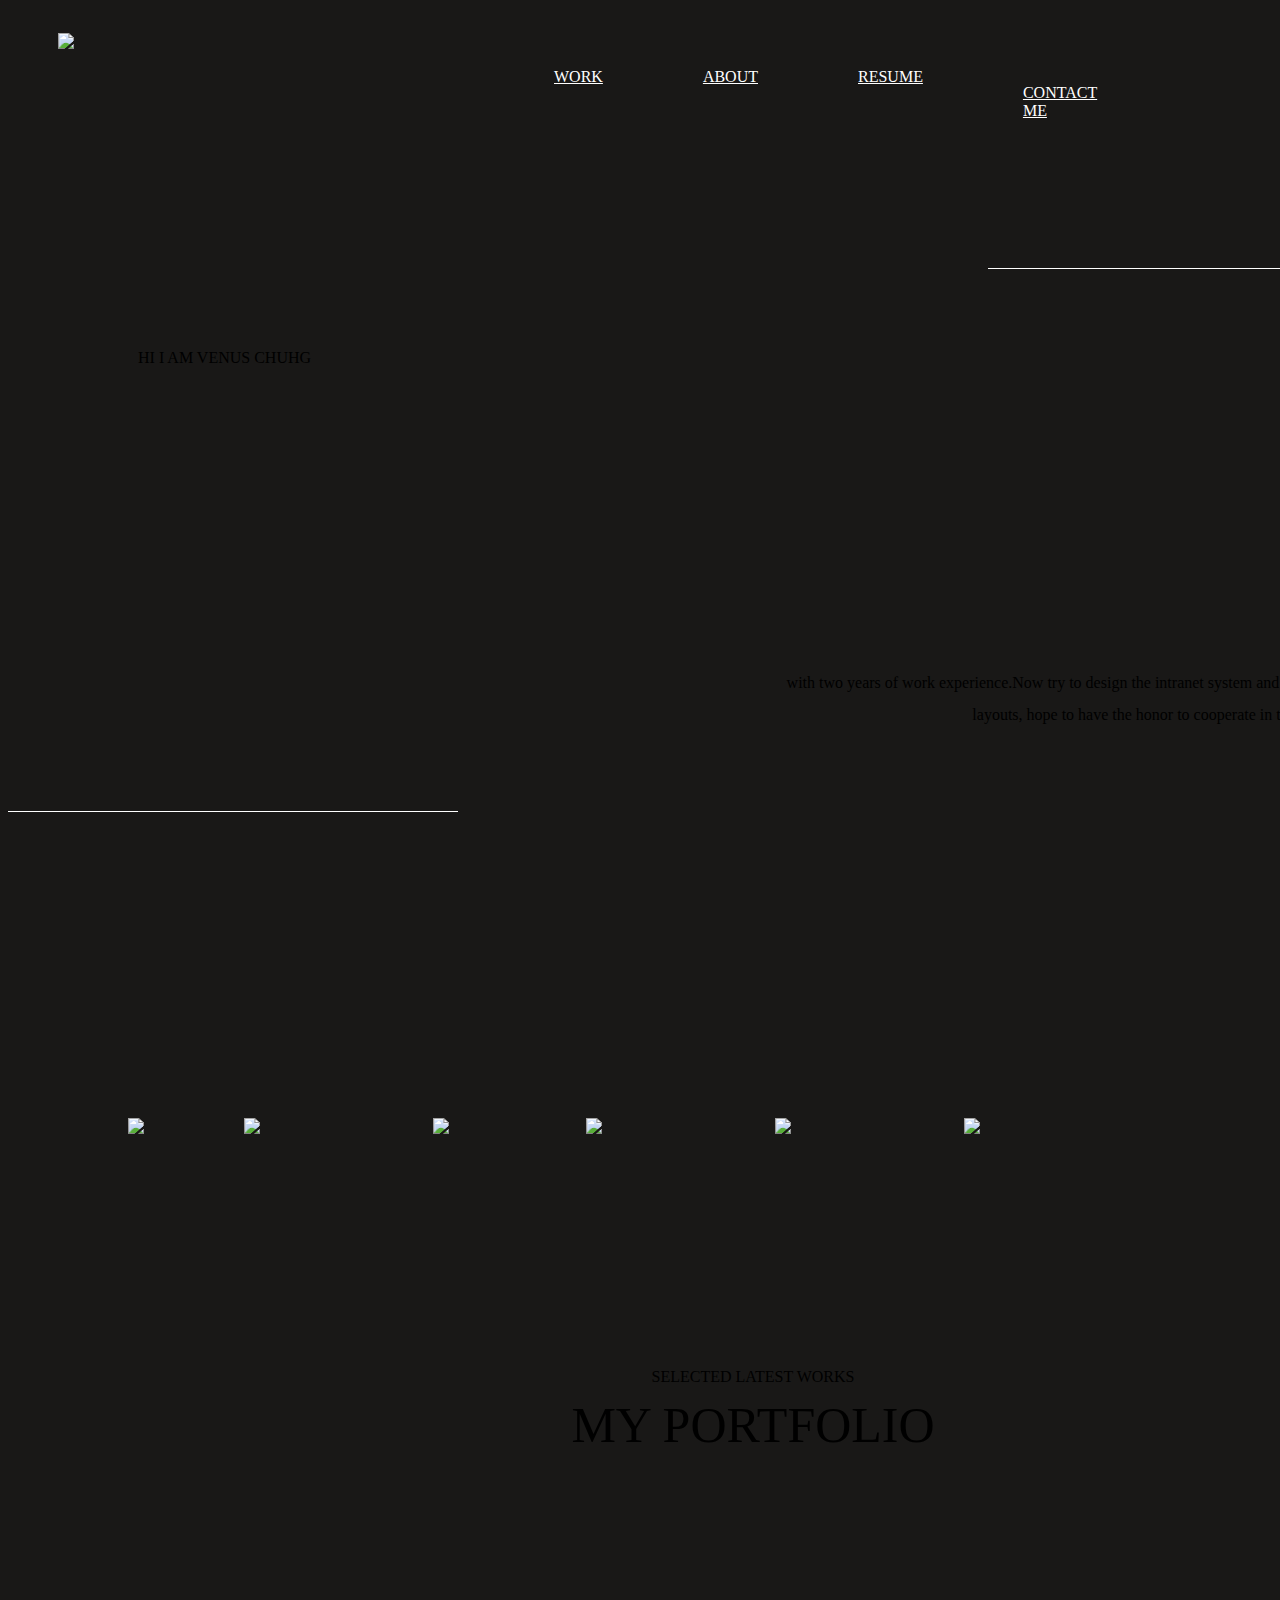
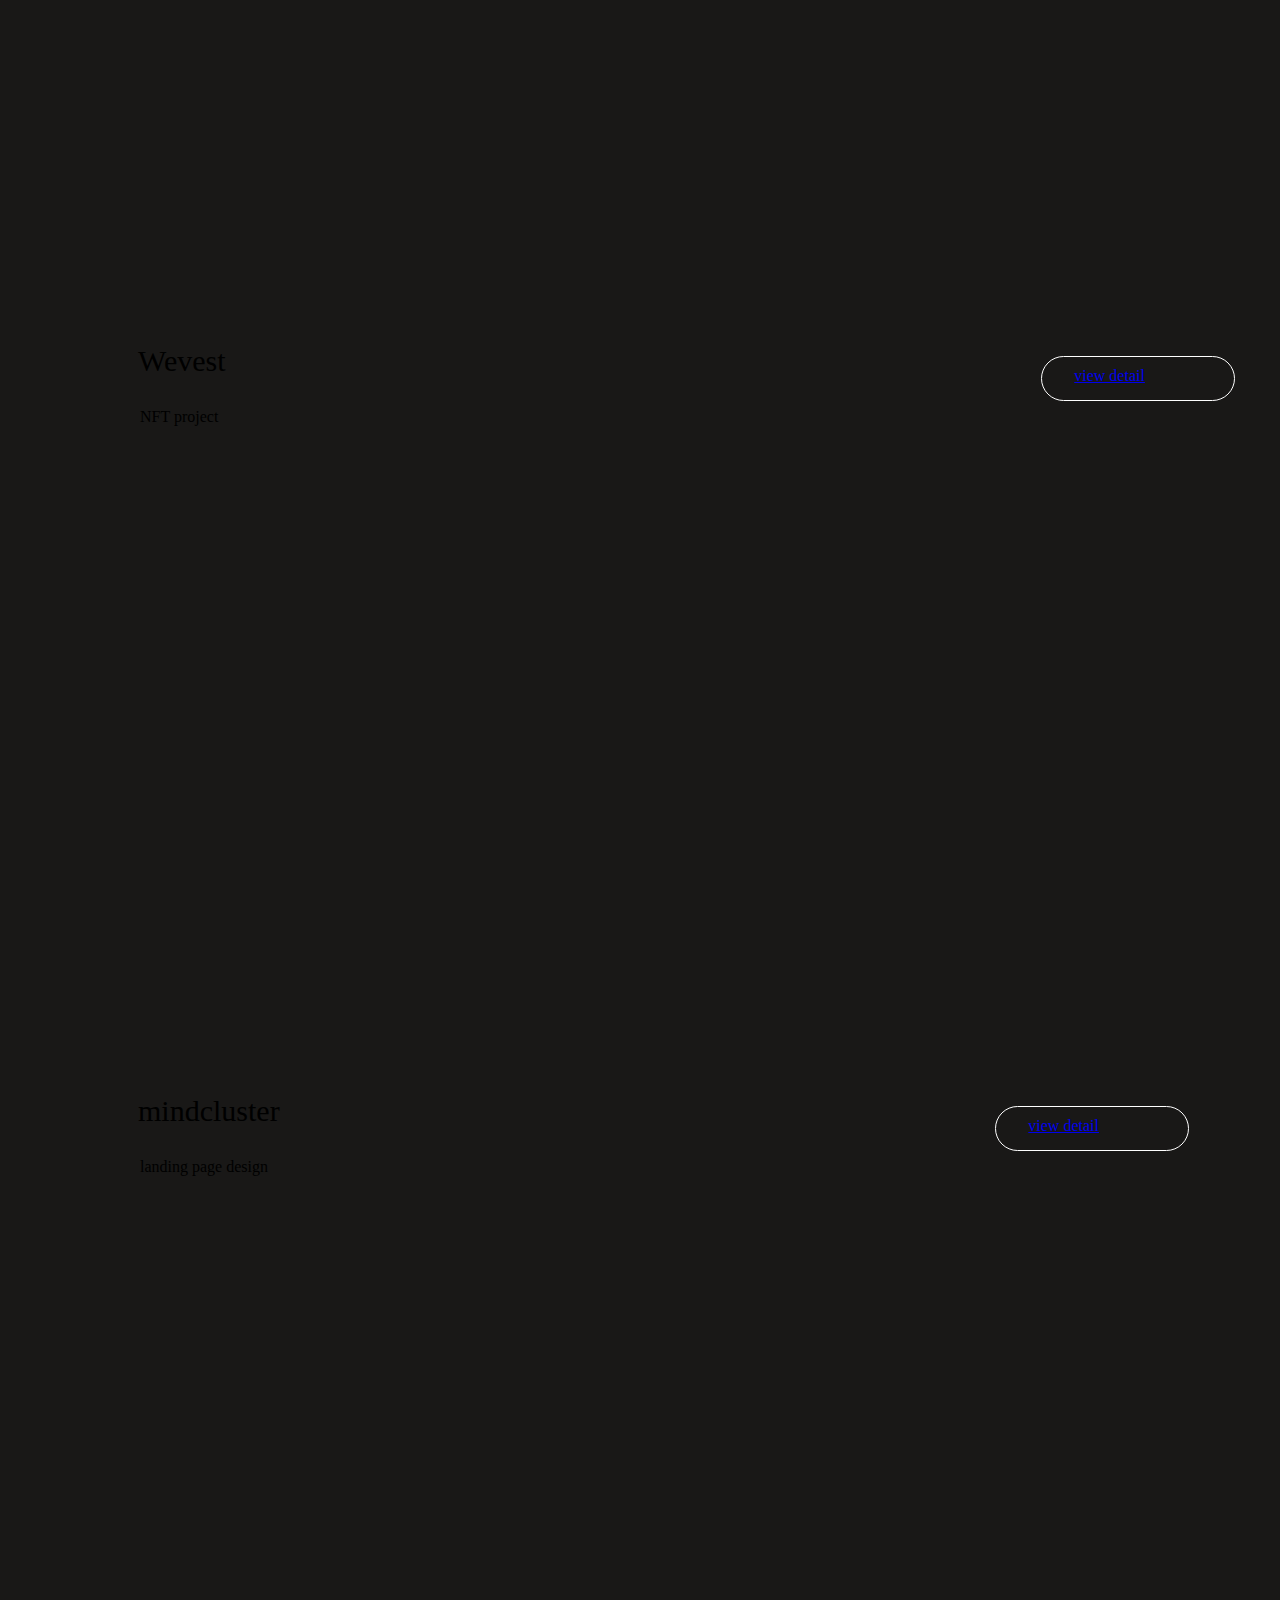
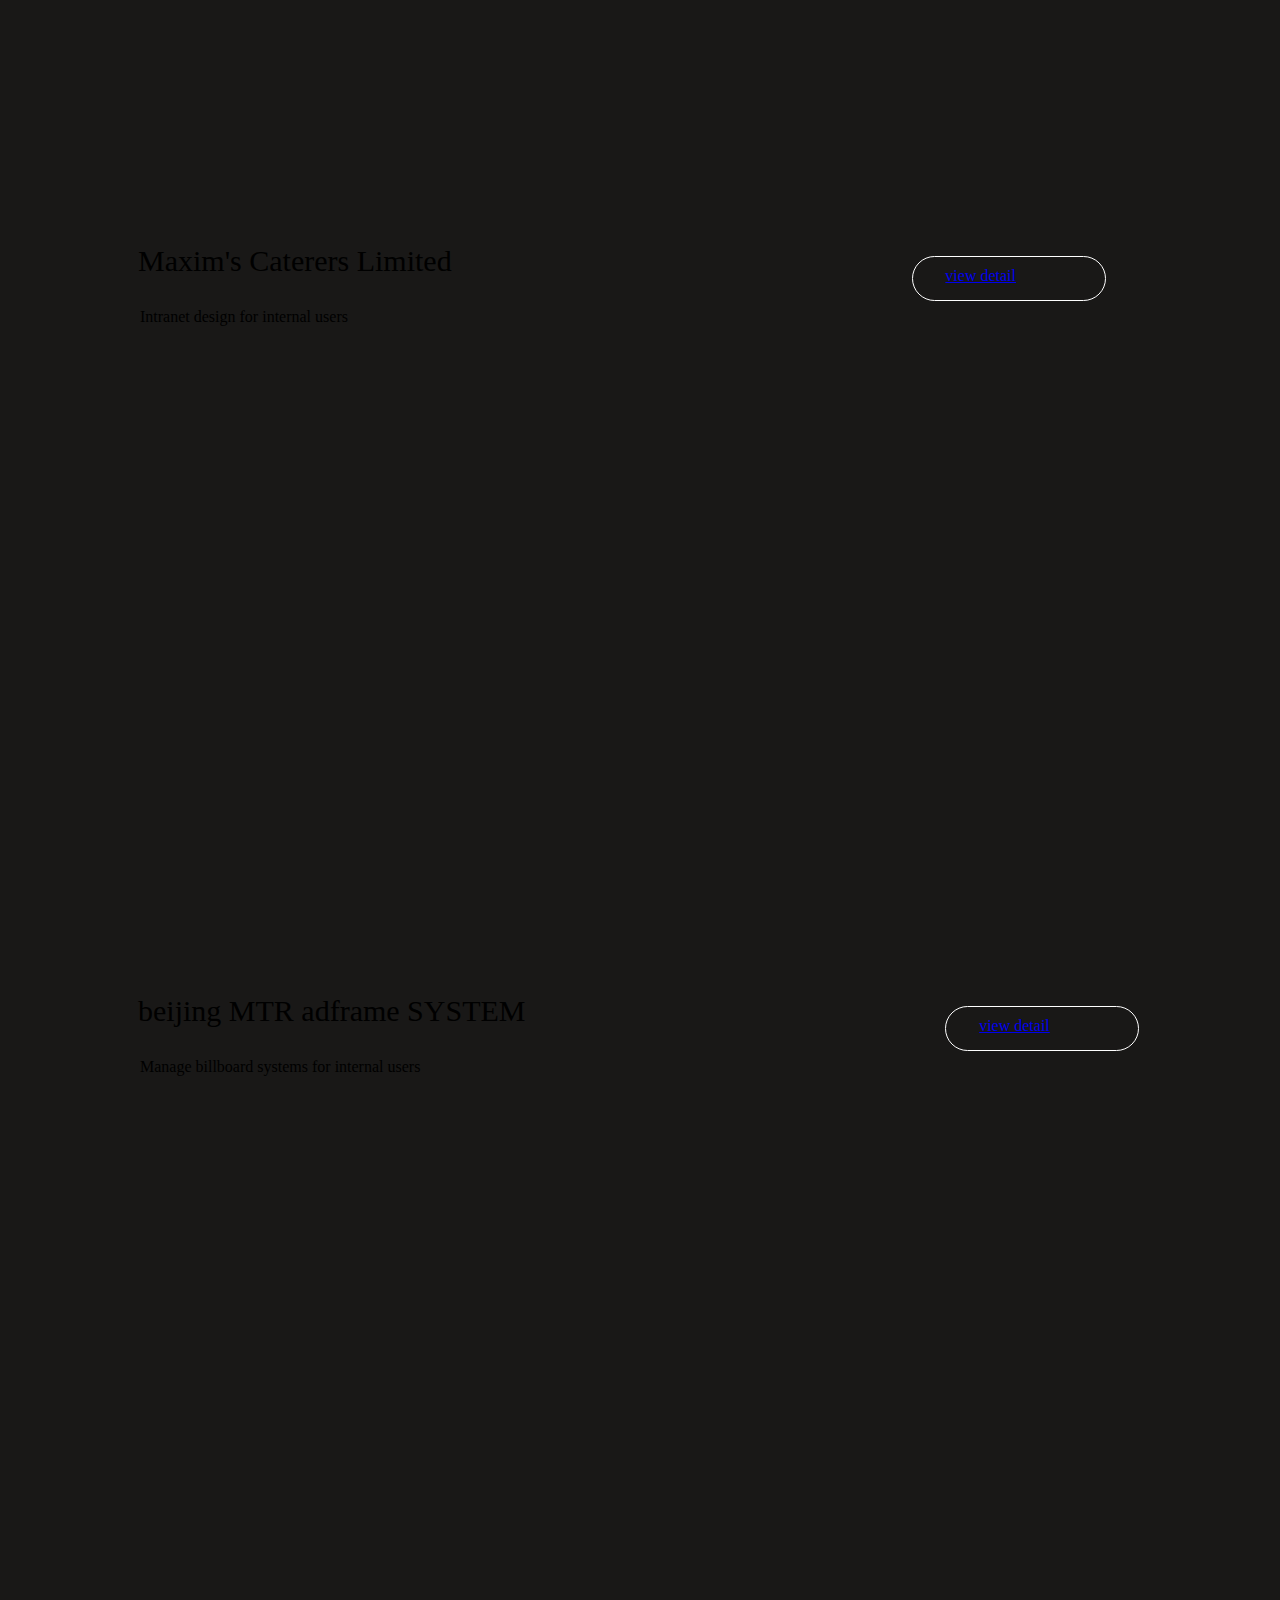
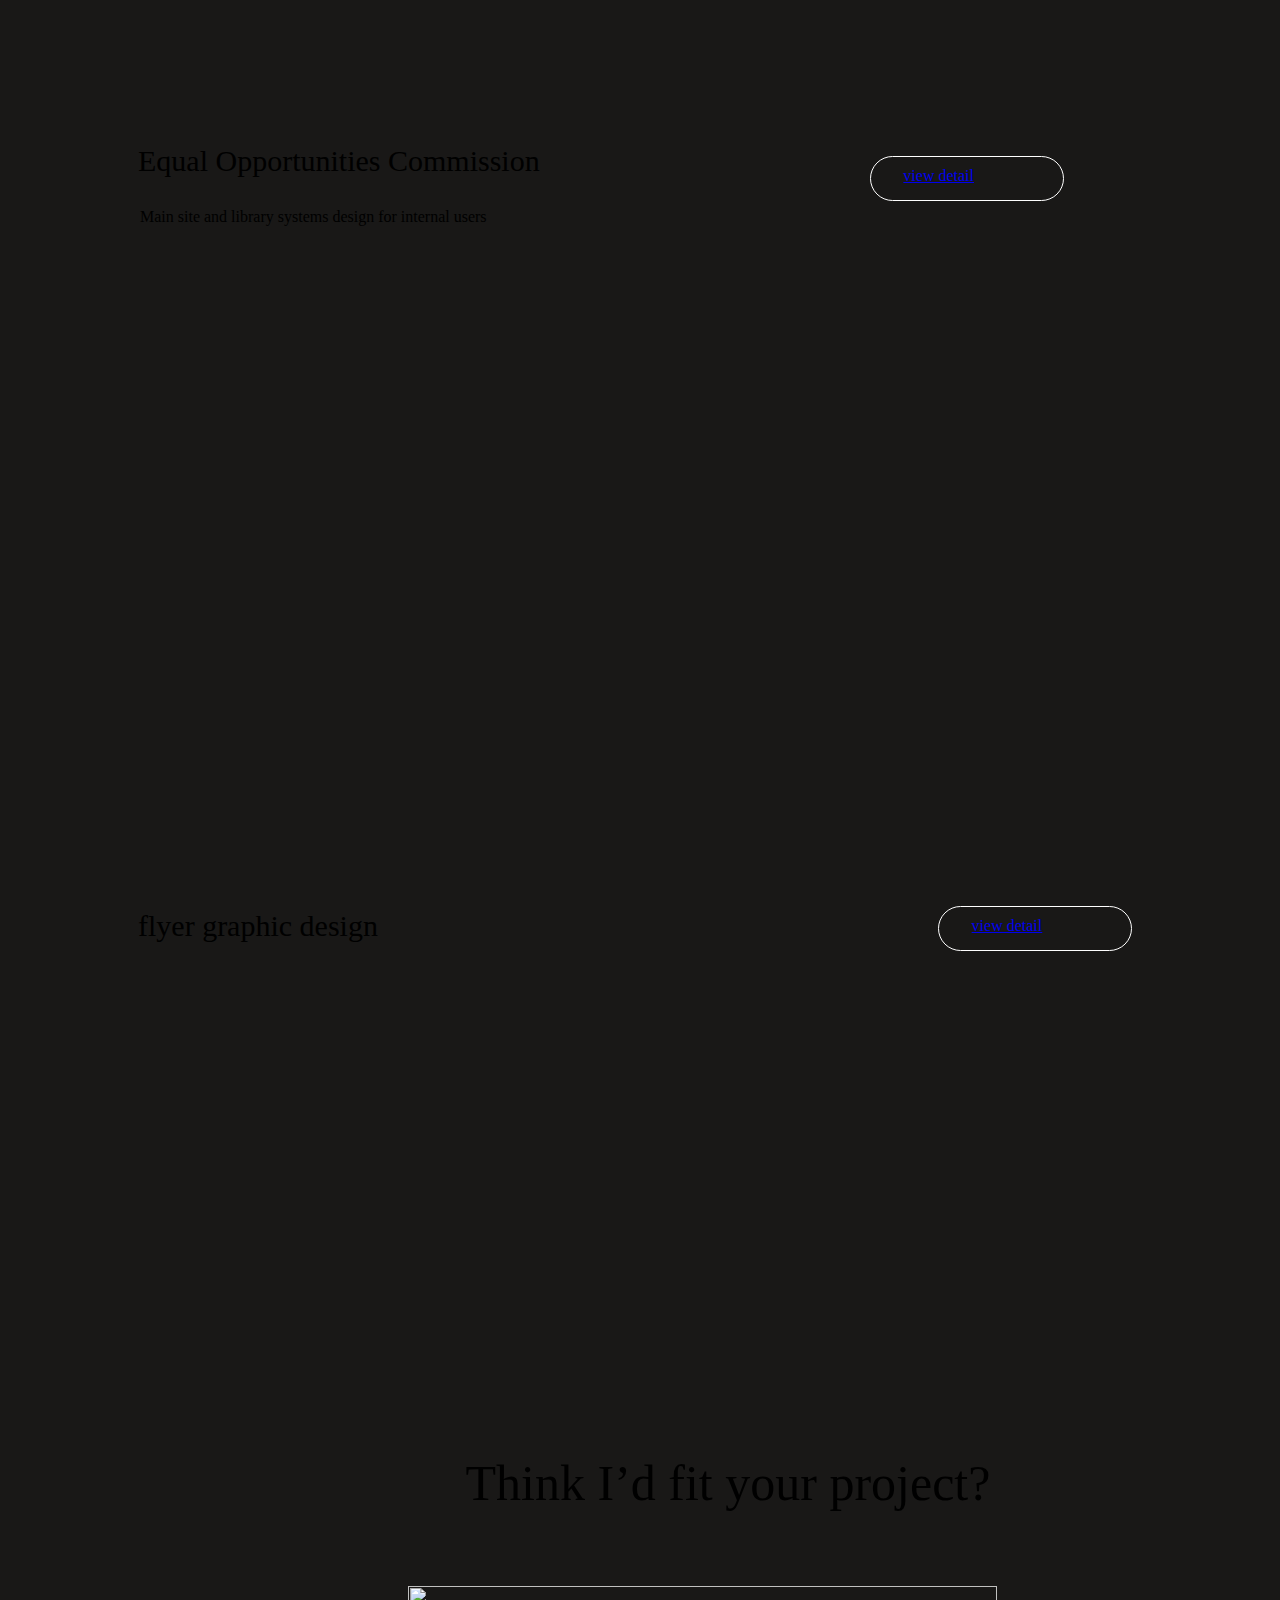
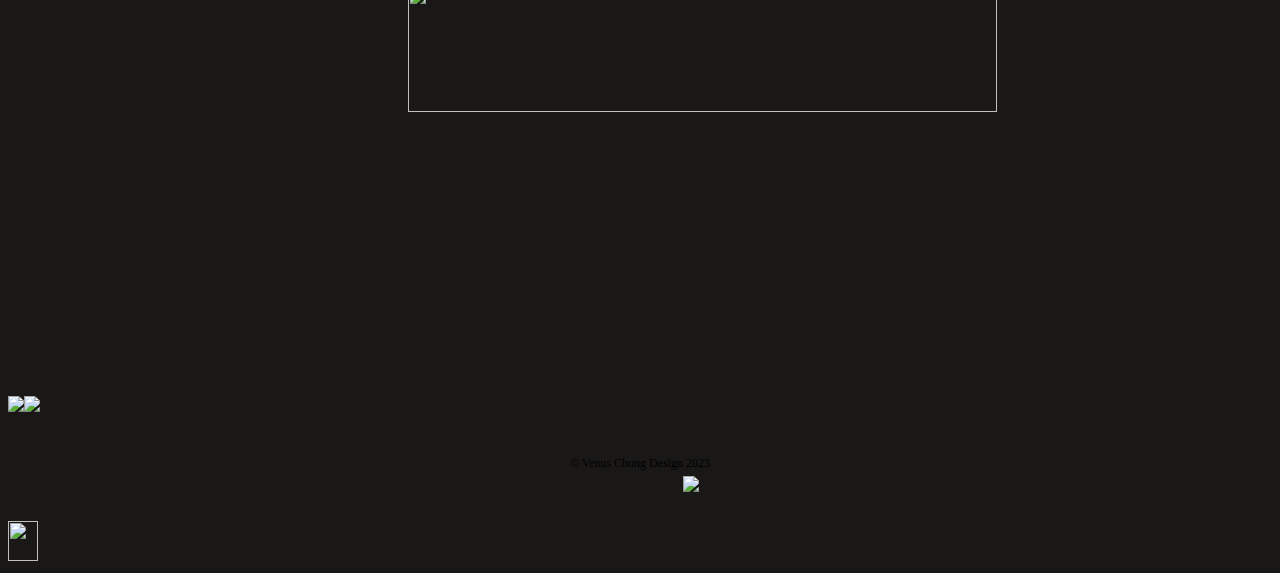
==== index.html @ c28fc397 "Add files via upload" ====
<!DOCTYPE html>
<html lang="en">
<head>
    <link rel="stylesheet" href="css.css">
    <meta charset="UTF-8">
    <meta http-equiv="X-UA-Compatible" content="IE=edge">
    <meta name="viewport" content="width=device-width, initial-scale=1.0">
    <title>Venus Chung | UI/UX Designer</title>

    <link rel="shortcut icon" type="png" href="logo.png">
    <meta charset="UTF-8">
    <meta http-equiv="X-UA-Compatible" content="IE=edge">
    <meta name="viewport" content="width=device-width, initial-scale=1.0">
    <title>Venus Chung | UI/UX Designer</title>

    <script defer src="app.js"></script>
</head>

<body class="hidden" style="background-color: #191817;">

    <diu class="hidden" >
        <!-- header -->
            <header style="width: 100%;height:160px; top:0;">
                    <div style="display:flex; padding:25px 50px 25px 50px">
                        <a href="file:///Users/wanching/Desktop/web%20profo/index.html"><img src="logo_n1.svg" style="height: 90px; width: auto;"></a>
                        <div class="font1" style="display:flex;padding: 35px 30px 30px 30px; margin-left:450px;">
                            <a href="file:///Users/wanching/Desktop/web%20profo/index.html" style="margin-right: 100px; color:white">WORK</a>
                            <a href="file:///Users/wanching/Desktop/web%20profo/about.html" style="margin-right: 100px; color:white">ABOUT</a>
                            <a href="VenusChung_CV_UIUX Designer.pdf" target="_blank" style="margin-right: 100px; color:white">RESUME</a>
                            <p style="margin-right: 100px;"><a href="mailto:wanching1999@yahoo.com" style="color:white">CONTACT ME</a></p>
                        </div>
                    </div>
            </header>
        
        <!-- intro -->
        <div class="hidden" >
            <div style="background-image:url(opening.png);width:1440px;height:750px;">
                <div style="position:absolute;width:1350px;height:800px;margin:100px 80px 50px 80px">
                    <div style="width:450px;height:1px;background-color:white;margin:0 0 80px 900px;"></div>
                    <div class="font2" style="margin:0 0 0 50px; font-size: 16px;">HI I AM VENUS CHUHG</div>
                    <div class="font2" style="line-height:32px; width:600px; text-align:right; margin:300px 0px 0px 650px; font-size: 16px; ">with two years of work experience.Now try to design the intranet system and some UI layouts, hope to have the honor to cooperate in the future</div>
                    <div style="width:450px;height:1px;background-color:white;margin:80px 0 0px -80px;"></div>
                </div>
            </div>
        </div>

        <div class="hidden"  style="display:flex;width:auto;height: 50px;margin:200px 170px 0 120px">
            <img src="logo_1.png" class="hidden" style="width: 50px;height: auto; margin-right:80px;" >
            <img src="logo_2.png" class="hidden" style="width: 150px;height: auto;margin-right:80px;" >
            <img src="logo_3.png" class="hidden" style="width: 100px;height: auto;margin-right:80px;" >
            <img src="logo_4.png" class="hidden" style="width: 150px;height: auto;margin-right:80px;" >
            <img src="logo_5.png" class="hidden" style="width: 150px;height: auto;margin-right:80px;" >
            <img src="logo_6.png" class="hidden" style="width: 190px;height: auto;">
        </div>

        <!-- project -->
        <div class="hidden"  style="margin:200px 0 0 0px; width:1440px; ">
            <div class="center" style="margin:0px 0 0 50px;">
                <div class="font2" style="width: 100%;text-align:center;">SELECTED LATEST WORKS</div>
                <div class="font1" style="width: 100%; text-align:center; font-size:50px;margin-top: 10px;">MY PORTFOLIO</div>
            </div>

            <div class="hidden" style="background-image:url(1_wevest.png); width:1320px; height:700px; border-radius:40px; margin:50px 50px 50px 50px;">
                    <div style="position:absolute;width:auto;align-items: center;">
                        <div class="background1" style="width:1220px; height:120px; margin:535px 20px 0px 50px; border-radius:20px;">
                            <div class="blur" style="border-radius: 20px;"></div>
                            <div style="display:flex;position:absolute;width:auto;">
                                <div style="align-items:start;margin:-120px 0 0 30px">
                                    <p class="font1" style="font-size:30px; margin-top:25px;">Wevest</p>
                                    <p class="font2" style="font-size:16px;margin:2px 0 0 2px">NFT project </p>
                                </div>
                                <a href="file:///Users/wanching/Desktop/web%20profo/wevest.html">
                                    <div style="display:flex; justify-content:center; align-item:center; border:1px solid white; border-radius: 50px; width:192px; height:43px; margin:-83px 0 0 815px">
                                        <div style="display:flex; position:relative; margin:5px 0 5px 0">
                                            <p class="font2" style="font-size:16px;margin:5px 30px 0 0">view detail</p>
                                            <img src="arrow.svg" style="color:white; width:26px; height:12px; margin:10px 0 10px 0;">
                                        </div>
                                    </div>  
                                </a>
                            </div>
                        </div>
                    </div>
            </div>

            <div class="hidden" style="background-image:url(2_mindcluster.png); width:1320px; height:700px; border-radius:40px; margin:50px 50px 50px 50px;">
                <div style="position:absolute;width:auto;align-items: center;">
                    <div class="background1" style="width:1220px; height:120px; margin:535px 20px 0px 50px; border-radius:20px;">
                        <div class="blur" style="border-radius: 20px;"></div>
                        <div style="display:flex;position:absolute;width:auto;">
                            <div style="align-items:start;margin:-120px 0 0 30px">
                                <p class="font1" style="font-size:30px; margin-top:25px;">mindcluster</p>
                                <p class="font2" style="font-size:16px;margin:2px 0 0 2px">landing page design </p>
                            </div>
                            <a href="file:///Users/wanching/Desktop/web%20profo/mindcluster.html">
                                <div style="display:flex; justify-content:center; align-item:center; border:1px solid white; border-radius: 50px; width:192px; height:43px; margin:-83px 0 0 715px">
                                    <div style="display:flex; position:relative; margin:5px 0 5px 0">
                                        <p class="font2" style="font-size:16px;margin:5px 30px 0 0">view detail</p>
                                        <img src="arrow.svg" style="color:white; width:26px; height:12px; margin:10px 0 10px 0;">
                                    </div>
                                </div>  
                            </a>
                        </div>
                    </div>
                </div>
            </div>
            <div class="hidden" style="background-image:url(3_maxims.png); width:1320px; height:700px; border-radius:40px; margin:50px 50px 50px 50px;">
                <div style="position:absolute;width:auto;align-items: center;">
                    <div class="background1" style="width:1220px; height:120px; margin:535px 20px 0px 50px; border-radius:20px;">
                        <div class="blur" style="border-radius: 20px;"></div>
                        <div style="display:flex;position:absolute;width:auto;">
                            <div style="align-items:start;margin:-120px 0 0 30px">
                                <p class="font1" style="font-size:30px; margin-top:25px;">Maxim's Caterers Limited</p>
                                <p class="font2" style="font-size:16px;margin:2px 0 0 2px">Intranet design for internal users</p>
                            </div>
                            <a href="file:///Users/wanching/Desktop/web%20profo/maxims.html">
                                <div style="display:flex; justify-content:center; align-item:center; border:1px solid white; border-radius: 50px; width:192px; height:43px; margin:-83px 0 0 460px">
                                    <div style="display:flex; position:relative; margin:5px 0 5px 0">
                                        <p class="font2" style="font-size:16px;margin:5px 30px 0 0">view detail</p>
                                        <img src="arrow.svg" style="color:white; width:26px; height:12px; margin:10px 0 10px 0;">
                                    </div>
                                </div>  
                            </a>
                        </div>
                    </div>
                </div>
            </div>
            <div class="hidden" style="background-image:url(4_mtr.png); width:1320px; height:700px; border-radius:40px; margin:50px 50px 50px 50px;">
                <div style="position:absolute;width:auto;align-items: center;">
                    <div class="background1" style="width:1220px; height:120px; margin:535px 20px 0px 50px; border-radius:20px;">
                        <div class="blur" style="border-radius: 20px;"></div>
                        <div style="display:flex;position:absolute;width:auto;">
                            <div style="align-items:start;margin:-120px 0 0 30px">
                                <p class="font1" style="font-size:30px; margin-top:25px;">beijing MTR adframe SYSTEM</p>
                                <p class="font2" style="font-size:16px;margin:2px 0 0 2px">Manage billboard systems for internal users</p>
                            </div>
                            <a href="file:///Users/wanching/Desktop/web%20profo/adflerm.html">
                                <div style="display:flex; justify-content:center; align-item:center; border:1px solid white; border-radius: 50px; width:192px; height:43px; margin:-83px 0 0 420px">
                                    <div style="display:flex; position:relative; margin:5px 0 5px 0">
                                        <p class="font2" style="font-size:16px;margin:5px 30px 0 0">view detail</p>
                                        <img src="arrow.svg" style="color:white; width:26px; height:12px; margin:10px 0 10px 0;">
                                    </div>
                                </div>
                            </a>  
                        </div>
                    </div>
                </div>
            </div>
            <div class="hidden" style="background-image:url(5_eoc.png); width:1320px; height:700px; border-radius:40px; margin:50px 50px 50px 50px;">
                <div style="position:absolute;width:auto;align-items: center;">
                    <div class="background1" style="width:1220px; height:120px; margin:535px 20px 0px 50px; border-radius:20px;">
                        <div class="blur" style="border-radius: 20px;"></div>
                        <div style="display:flex;position:absolute;width:auto;">
                            <div style="align-items:start;margin:-120px 0 0 30px">
                                <p class="font1" style="font-size:30px; margin-top:25px;">Equal Opportunities Commission</p>
                                <p class="font2" style="font-size:16px;margin:2px 0 0 2px">Main site and library systems design for internal users</p>
                            </div>
                            <a href="file:///Users/wanching/Desktop/web%20profo/eoc.html">
                                <div style="display:flex; justify-content:center; align-item:center; border:1px solid white; border-radius: 50px; width:192px; height:43px; margin:-83px 0 0 330px">
                                    <div style="display:flex; position:relative; margin:5px 0 5px 0">
                                        <p class="font2" style="font-size:16px;margin:5px 30px 0 0">view detail</p>
                                        <img src="arrow.svg" style="color:white; width:26px; height:12px; margin:10px 0 10px 0;">
                                    </div>
                                </div>  
                            </a>
                        </div>
                    </div>
                </div>
            </div>
            <div class="hidden" style="background-image:url(6_graphic.png); width:1320px; height:700px; border-radius:40px; margin:50px 50px 50px 50px;">
                <div style="position:absolute;width:auto;align-items: center;">
                    <div class="background1" style="width:1220px; height:120px; margin:535px 20px 0px 50px; border-radius:20px;">
                        <div class="blur" style="border-radius: 20px;"></div>
                        <div style="display:flex;position:absolute;width:auto;">
                            <div style="align-items:start;margin:-110px 0 0 30px">
                                <p class="font1" style="font-size:30px; margin-top:30px;">flyer graphic design</p>
                            </div>
                            <a href="file:///Users/wanching/Desktop/web%20profo/graphic.html">
                                <div style="display:flex; justify-content:center; align-item:center; border:1px solid white; border-radius: 50px; width:192px; height:43px; margin:-83px 0 0 560px">
                                    <div style="display:flex; position:relative; margin:5px 0 5px 0">
                                        <p class="font2" style="font-size:16px;margin:5px 30px 0 0">view detail</p>
                                        <img src="arrow.svg" style="color:white; width:26px; height:12px; margin:10px 0 10px 0;">
                                    </div>
                                </div> 
                            </a> 
                        </div>
                    </div>
                </div>
            </div>    
        </div>

        <!-- Think I’d fit your project -->
        <div class="center hidden" style="margin:300px 0 0 0; width:1440px ;">
            <p class="font1" style="font-size:50px;text-align:center;">Think I’d fit your project?</p>
            <a href="mailto:wanching1999@yahoo.com"><img src="get in touch button.svg" class="center" style="margin:24px 0 0 400px; width:589px; height:126px;"></a>
        </div>

        <!-- next -->
        <div class="hidden"  style="display:flex; margin:280px 0 0 0; width:1380px">
            <!-- <div>
                <div style="position:absolute; width:auto; display:flex; margin:95px 0 0 50px">
                    <img src="arrow_about_2.svg" style="width:80px; height:25px; margin:35px 0 0 0px">
                    <a href="file:///Users/wanching/Desktop/web%20profo/about.html" class="font1" style="color:white;font-size:70px; margin:0px 0 0 16px">about</a></p>
                </div>
                <img src="next_about.svg">
            </div>
            <div style="position:absolute; width:auto;">
                <div style="position:absolute; width:auto; display:flex; margin:95px 0 0 950px">
                    <p class="font1" style="font-size:70px; margin:0px 0 0 0px">resume</p>
                    <img src="arrow_resume_2.svg" style="width:85px; height:30px; margin:32px 0 0 30px">
                </div>
                <img src="logo_n1.svg" style="width:100px; height:auto; margin:80px 0 130px 670px;">
            </div>
            <div>
                <img src="next_resume.svg">
            </div> -->

            <a href="file:///Users/wanching/Desktop/web%20profo/about.html"><img src="next_about_2.svg"></a>
            <a href="VenusChung_CV_UIUX Designer.pdf" target="_blank"><img src="next_resume_2.svg"></a>

            <img src="logo_n1.svg" style="position:absolute; width:85px; height:auto; margin:80px 0 130px 675px;">
        </div>
        
        <!-- footer -->
        <div style="margin:40px 0 40px 0;">
            <p class="font2 hidden" style="font-size:12px; text-align:center;">© Venus Chung Design 2023</p> 
         </div>

    </diu>

    <!-- home button -->
    <a href="file:///Users/wanching/Desktop/web%20profo/index.html" class="scroll-container">
        <div class="fixed-btn">
            <img src="logo_n1.svg" style="width: 30px; height: 40px; margin:10px 0 0 0 ">
        </div>
    </a>

</body>
</html>
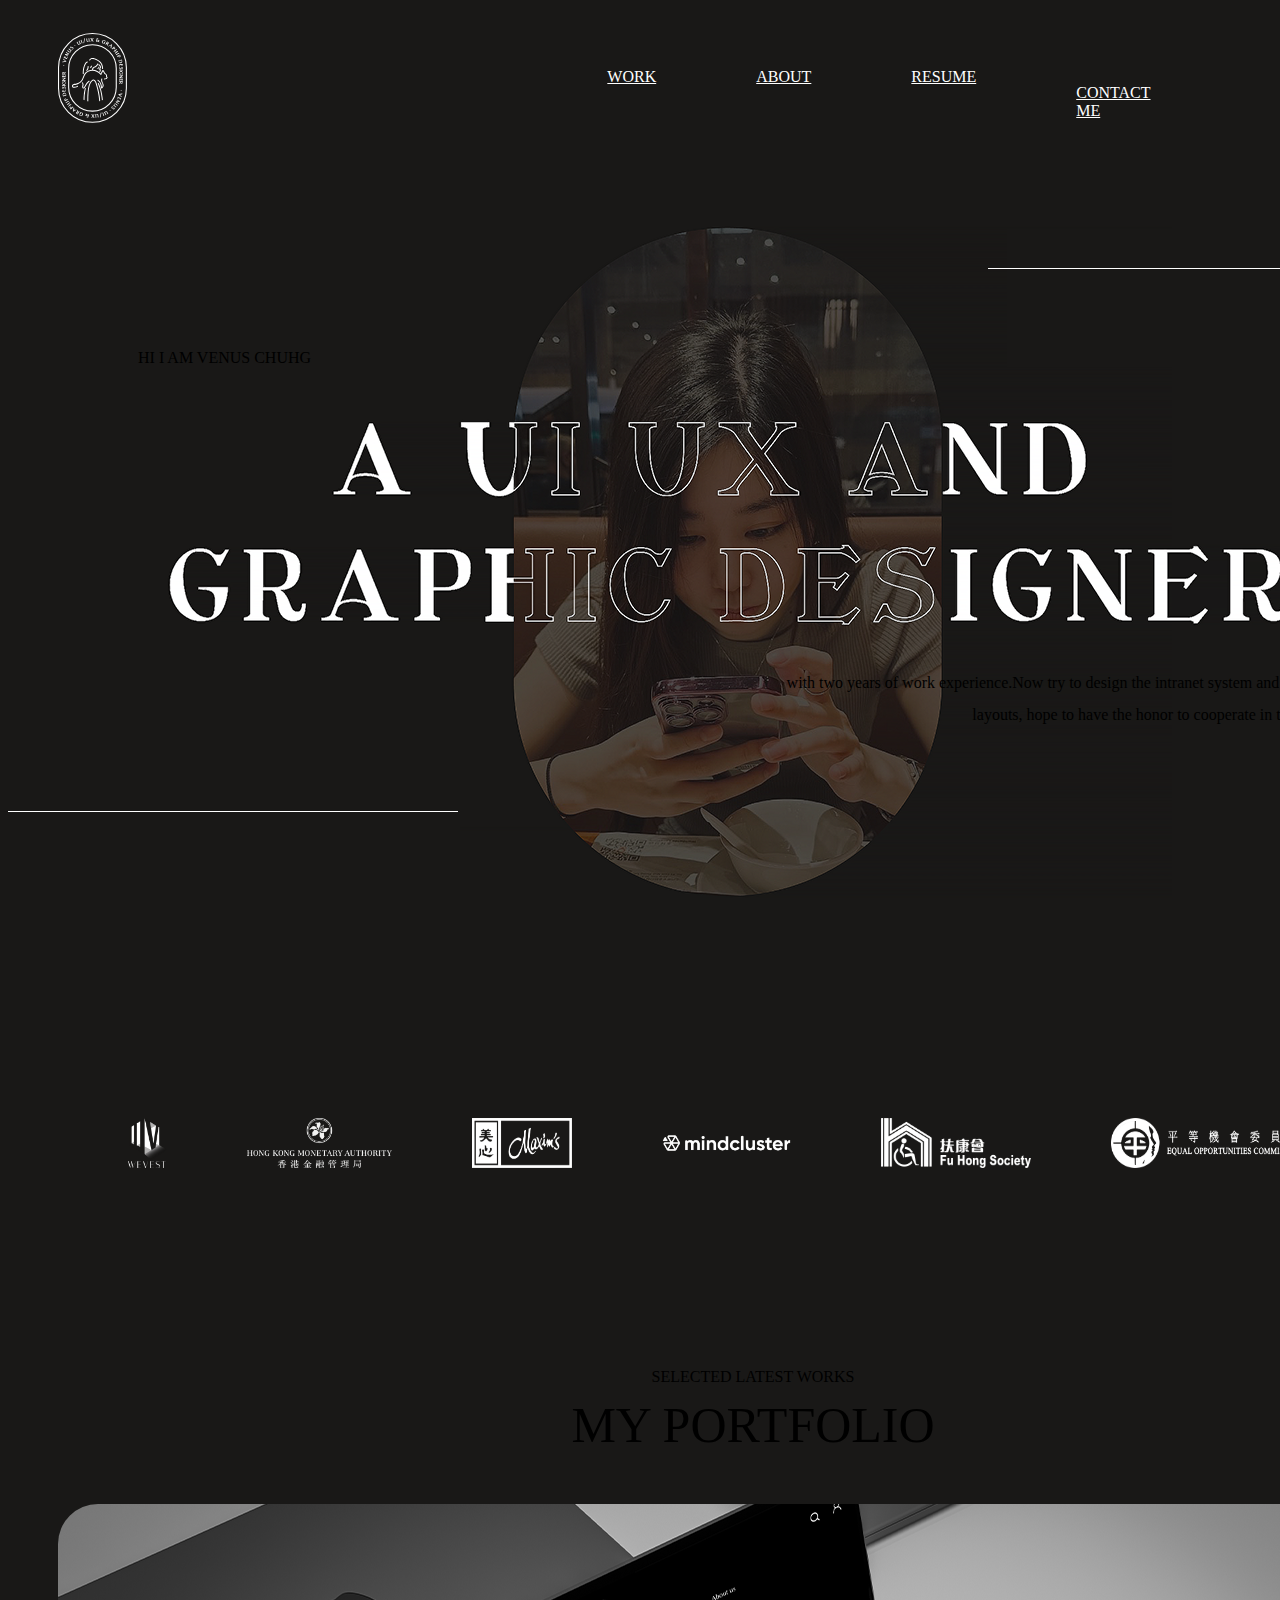
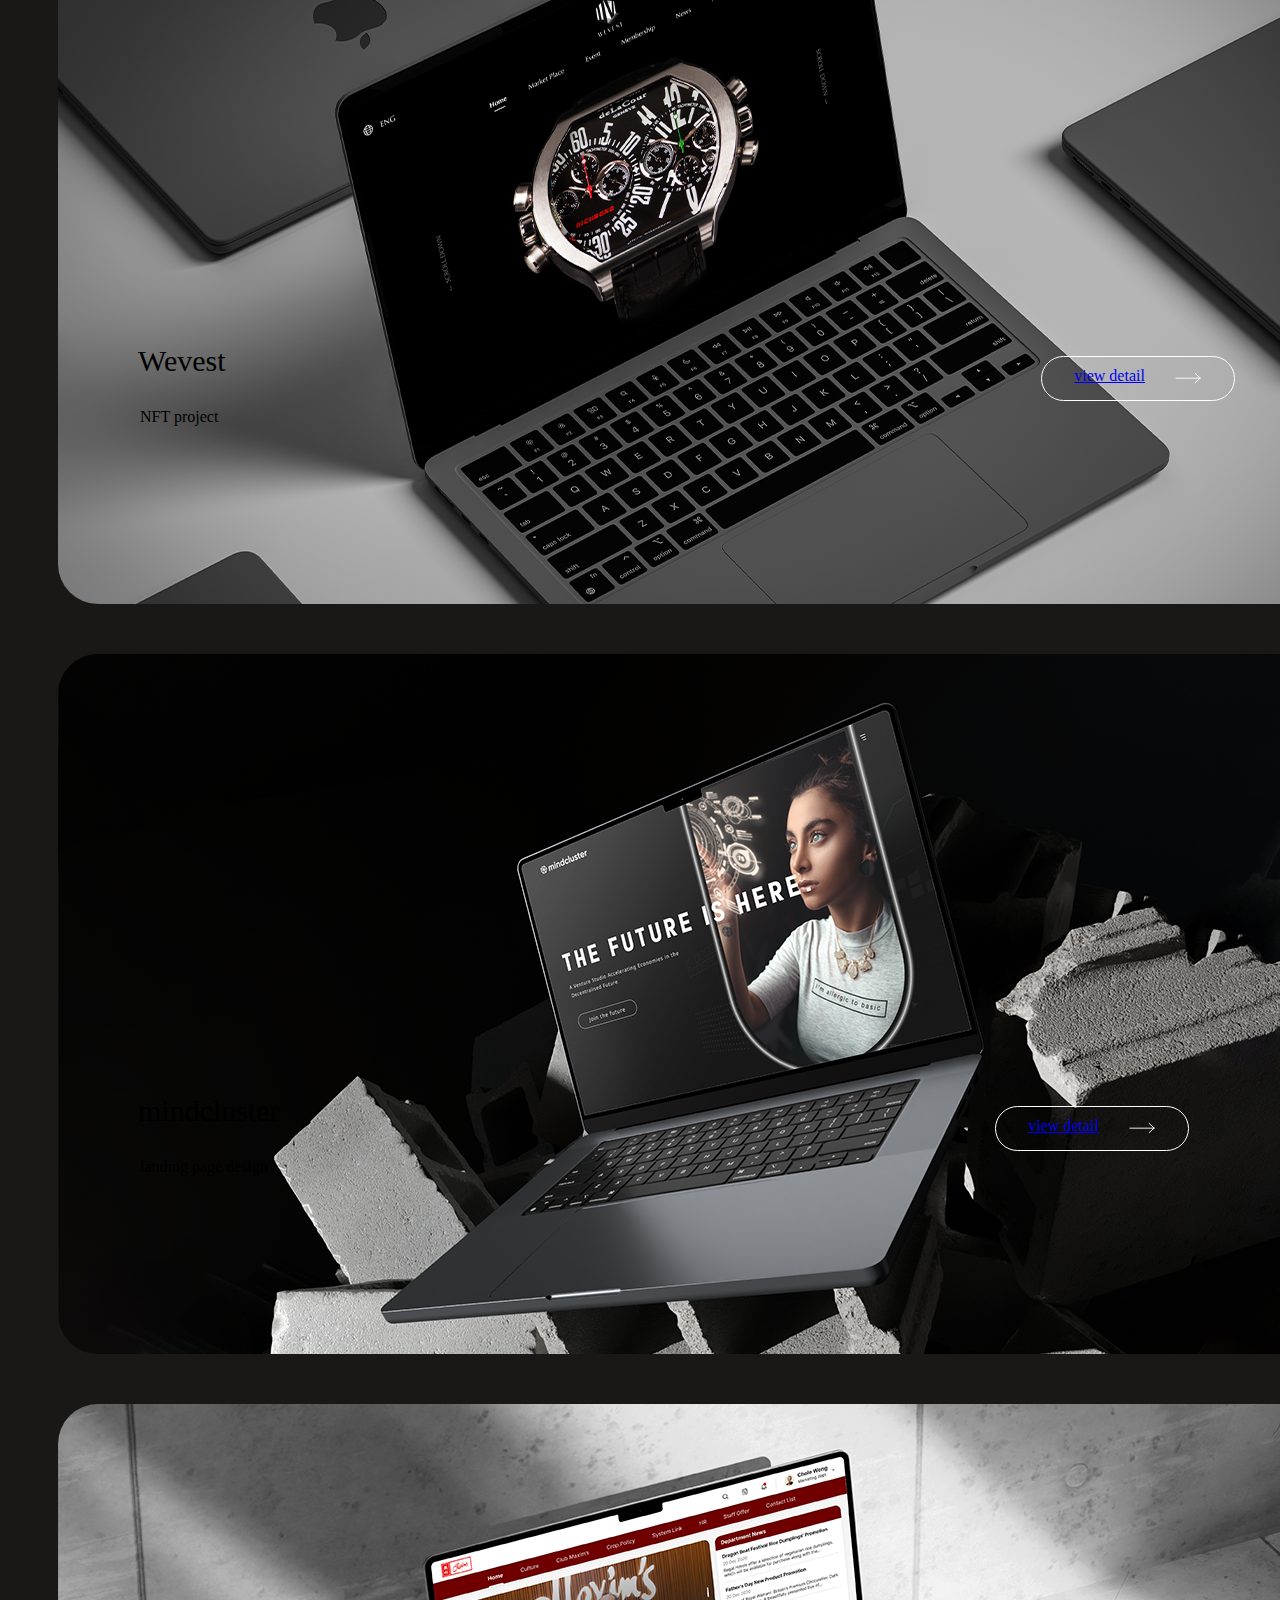
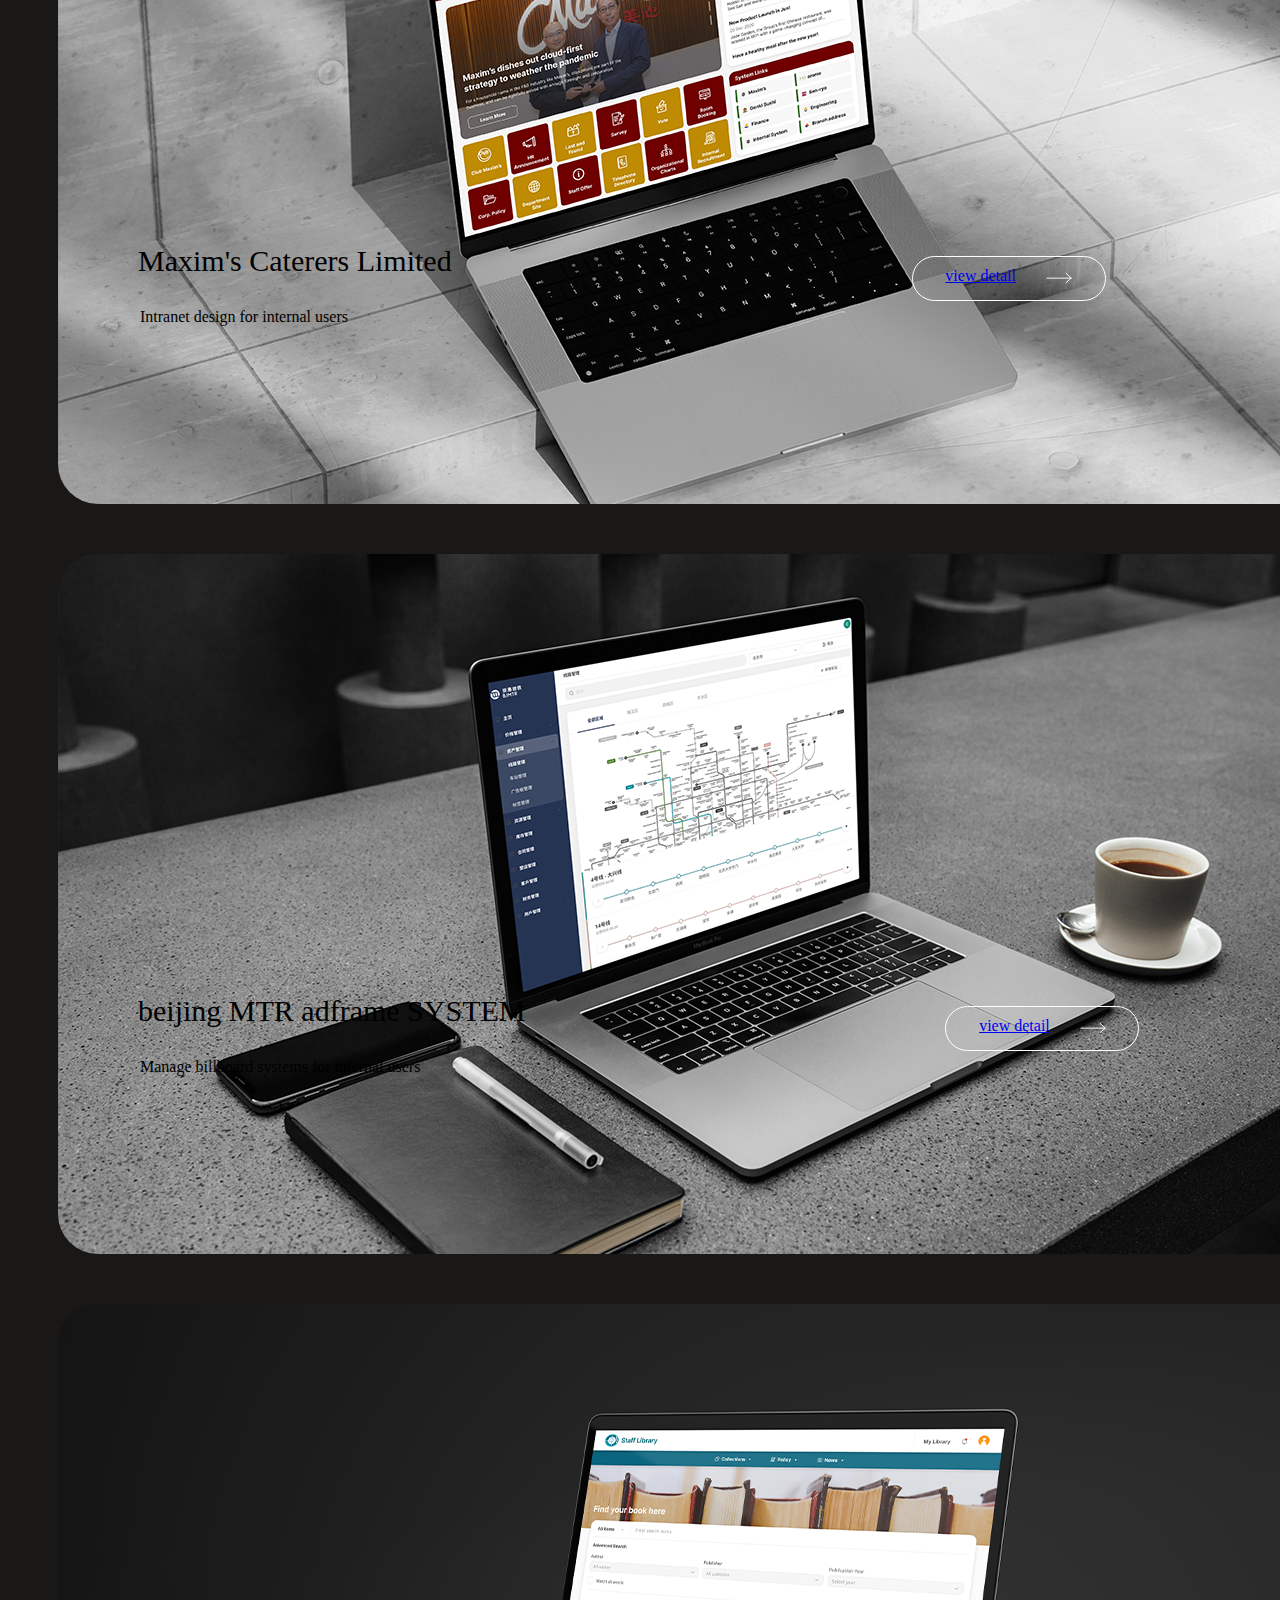
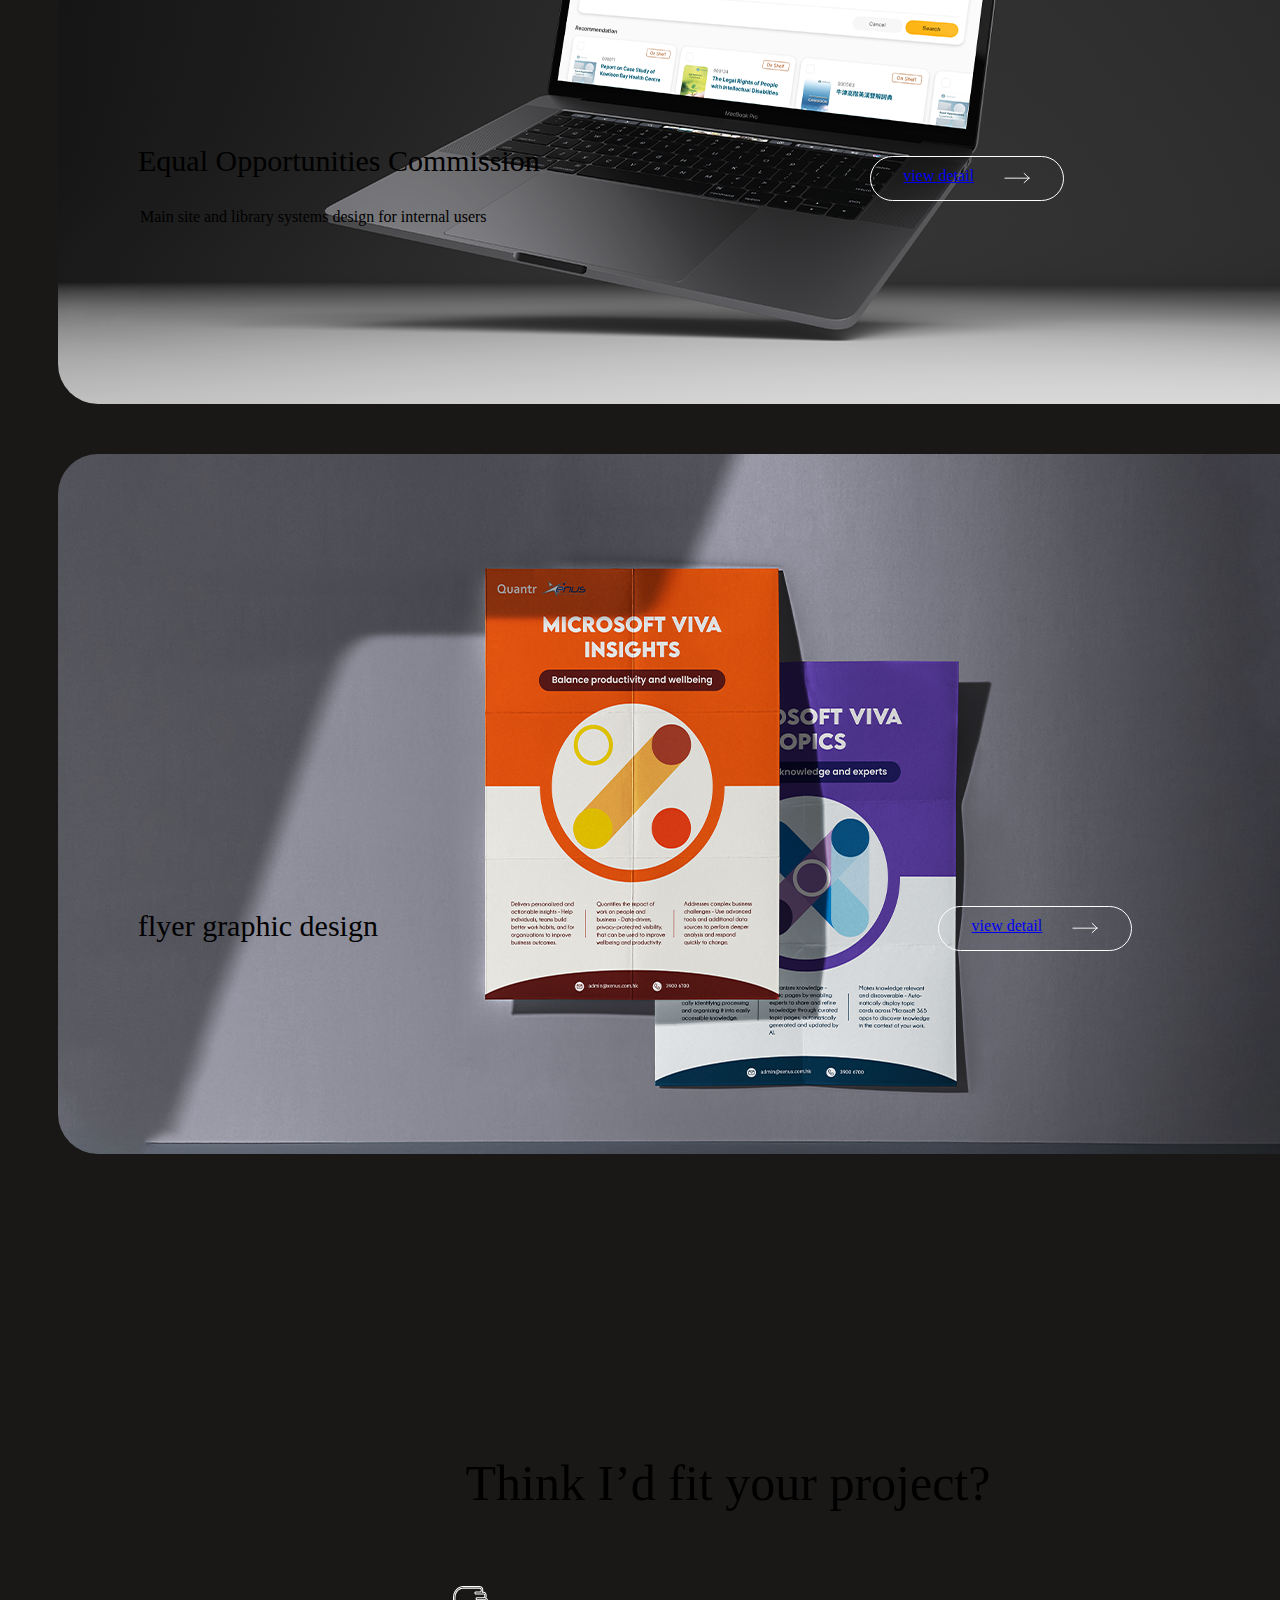
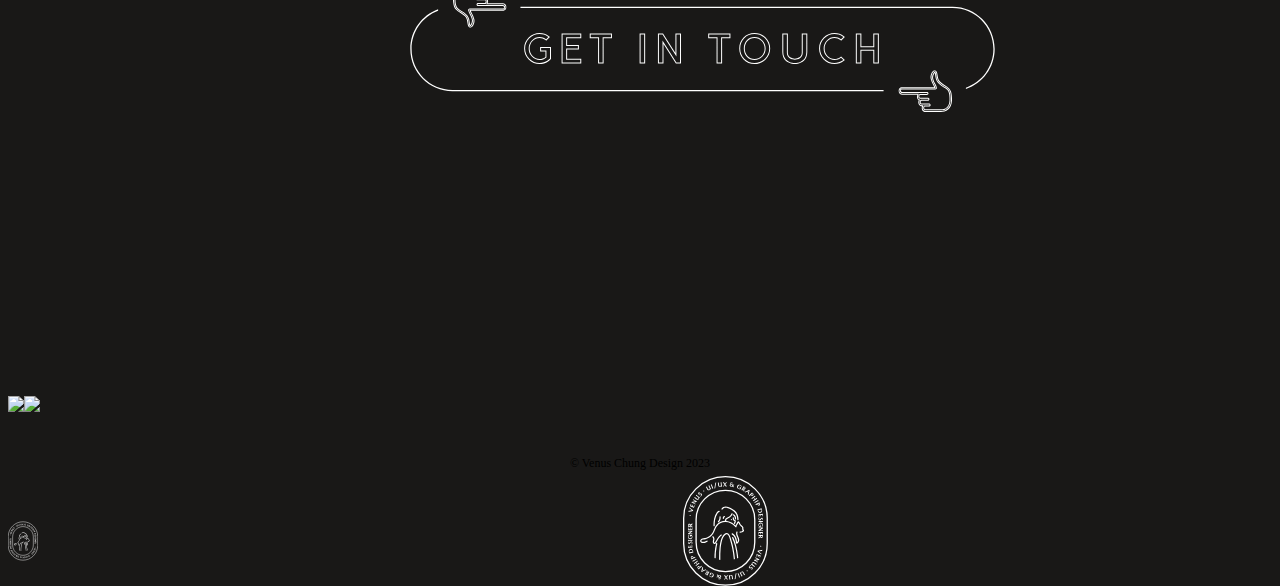
==== commit 044bd0e6: "Add files via upload" ====
--- a/index.html
+++ b/index.html
@@ -22,11 +22,11 @@
         <!-- header -->
             <header style="width: 100%;height:160px; top:0;">
                     <div style="display:flex; padding:25px 50px 25px 50px">
-                        <a href="file:///Users/wanching/Desktop/web%20profo/index.html"><img src="logo_n1.svg" style="height: 90px; width: auto;"></a>
+                        <a href="index.html"><img src="logo_n1.svg" style="height: 90px; width: auto;"></a>
                         <div class="font1" style="display:flex;padding: 35px 30px 30px 30px; margin-left:450px;">
-                            <a href="file:///Users/wanching/Desktop/web%20profo/index.html" style="margin-right: 100px; color:white">WORK</a>
-                            <a href="file:///Users/wanching/Desktop/web%20profo/about.html" style="margin-right: 100px; color:white">ABOUT</a>
-                            <a href="VenusChung_CV_UIUX Designer.pdf" target="_blank" style="margin-right: 100px; color:white">RESUME</a>
+                            <a href="index.html" style="margin-right: 100px; color:white">WORK</a>
+                            <a href="about.html" style="margin-right: 100px; color:white">ABOUT</a>
+                            <a href="VenusChung_CV_UIUX Designer_2.pdf" target="_blank" style="margin-right: 100px; color:white">RESUME</a>
                             <p style="margin-right: 100px;"><a href="mailto:wanching1999@yahoo.com" style="color:white">CONTACT ME</a></p>
                         </div>
                     </div>
@@ -69,7 +69,7 @@
                                     <p class="font1" style="font-size:30px; margin-top:25px;">Wevest</p>
                                     <p class="font2" style="font-size:16px;margin:2px 0 0 2px">NFT project </p>
                                 </div>
-                                <a href="file:///Users/wanching/Desktop/web%20profo/wevest.html">
+                                <a href="wevest.html">
                                     <div style="display:flex; justify-content:center; align-item:center; border:1px solid white; border-radius: 50px; width:192px; height:43px; margin:-83px 0 0 815px">
                                         <div style="display:flex; position:relative; margin:5px 0 5px 0">
                                             <p class="font2" style="font-size:16px;margin:5px 30px 0 0">view detail</p>
@@ -91,7 +91,7 @@
                                 <p class="font1" style="font-size:30px; margin-top:25px;">mindcluster</p>
                                 <p class="font2" style="font-size:16px;margin:2px 0 0 2px">landing page design </p>
                             </div>
-                            <a href="file:///Users/wanching/Desktop/web%20profo/mindcluster.html">
+                            <a href="mindcluster.html">
                                 <div style="display:flex; justify-content:center; align-item:center; border:1px solid white; border-radius: 50px; width:192px; height:43px; margin:-83px 0 0 715px">
                                     <div style="display:flex; position:relative; margin:5px 0 5px 0">
                                         <p class="font2" style="font-size:16px;margin:5px 30px 0 0">view detail</p>
@@ -112,7 +112,7 @@
                                 <p class="font1" style="font-size:30px; margin-top:25px;">Maxim's Caterers Limited</p>
                                 <p class="font2" style="font-size:16px;margin:2px 0 0 2px">Intranet design for internal users</p>
                             </div>
-                            <a href="file:///Users/wanching/Desktop/web%20profo/maxims.html">
+                            <a href="maxims.html">
                                 <div style="display:flex; justify-content:center; align-item:center; border:1px solid white; border-radius: 50px; width:192px; height:43px; margin:-83px 0 0 460px">
                                     <div style="display:flex; position:relative; margin:5px 0 5px 0">
                                         <p class="font2" style="font-size:16px;margin:5px 30px 0 0">view detail</p>
@@ -133,7 +133,7 @@
                                 <p class="font1" style="font-size:30px; margin-top:25px;">beijing MTR adframe SYSTEM</p>
                                 <p class="font2" style="font-size:16px;margin:2px 0 0 2px">Manage billboard systems for internal users</p>
                             </div>
-                            <a href="file:///Users/wanching/Desktop/web%20profo/adflerm.html">
+                            <a href="adflerm.html">
                                 <div style="display:flex; justify-content:center; align-item:center; border:1px solid white; border-radius: 50px; width:192px; height:43px; margin:-83px 0 0 420px">
                                     <div style="display:flex; position:relative; margin:5px 0 5px 0">
                                         <p class="font2" style="font-size:16px;margin:5px 30px 0 0">view detail</p>
@@ -154,7 +154,7 @@
                                 <p class="font1" style="font-size:30px; margin-top:25px;">Equal Opportunities Commission</p>
                                 <p class="font2" style="font-size:16px;margin:2px 0 0 2px">Main site and library systems design for internal users</p>
                             </div>
-                            <a href="file:///Users/wanching/Desktop/web%20profo/eoc.html">
+                            <a href="eoc.html">
                                 <div style="display:flex; justify-content:center; align-item:center; border:1px solid white; border-radius: 50px; width:192px; height:43px; margin:-83px 0 0 330px">
                                     <div style="display:flex; position:relative; margin:5px 0 5px 0">
                                         <p class="font2" style="font-size:16px;margin:5px 30px 0 0">view detail</p>
@@ -174,7 +174,7 @@
                             <div style="align-items:start;margin:-110px 0 0 30px">
                                 <p class="font1" style="font-size:30px; margin-top:30px;">flyer graphic design</p>
                             </div>
-                            <a href="file:///Users/wanching/Desktop/web%20profo/graphic.html">
+                            <a href="graphic.html">
                                 <div style="display:flex; justify-content:center; align-item:center; border:1px solid white; border-radius: 50px; width:192px; height:43px; margin:-83px 0 0 560px">
                                     <div style="display:flex; position:relative; margin:5px 0 5px 0">
                                         <p class="font2" style="font-size:16px;margin:5px 30px 0 0">view detail</p>
@@ -214,8 +214,8 @@
                 <img src="next_resume.svg">
             </div> -->
 
-            <a href="file:///Users/wanching/Desktop/web%20profo/about.html"><img src="next_about_2.svg"></a>
-            <a href="VenusChung_CV_UIUX Designer.pdf" target="_blank"><img src="next_resume_2.svg"></a>
+            <a href="about.html"><img src="next_about_2.svg"></a>
+            <a href="VenusChung_CV_UIUX Designer_2.pdf" target="_blank"><img src="next_resume_2.svg"></a>
 
             <img src="logo_n1.svg" style="position:absolute; width:85px; height:auto; margin:80px 0 130px 675px;">
         </div>
@@ -228,7 +228,7 @@
     </diu>
 
     <!-- home button -->
-    <a href="file:///Users/wanching/Desktop/web%20profo/index.html" class="scroll-container">
+    <a href="index.html" class="scroll-container">
         <div class="fixed-btn">
             <img src="logo_n1.svg" style="width: 30px; height: 40px; margin:10px 0 0 0 ">
         </div>
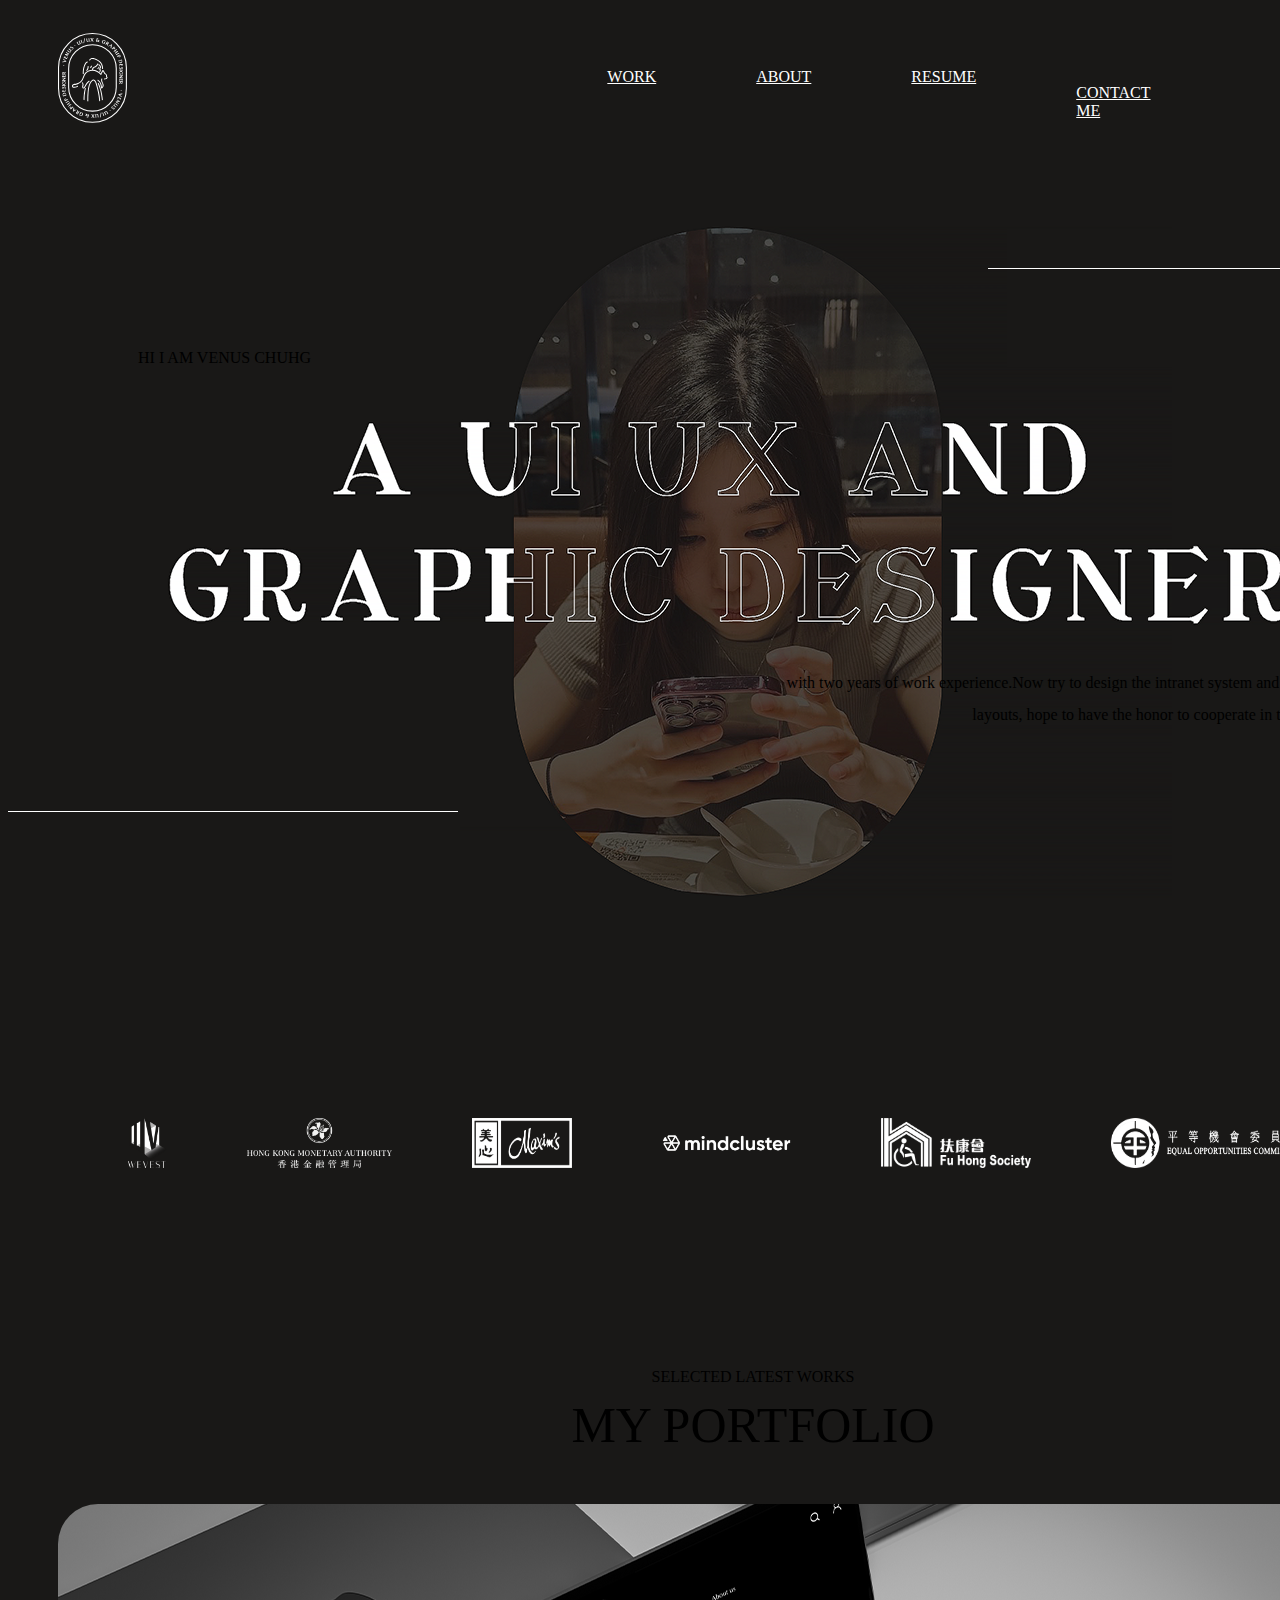
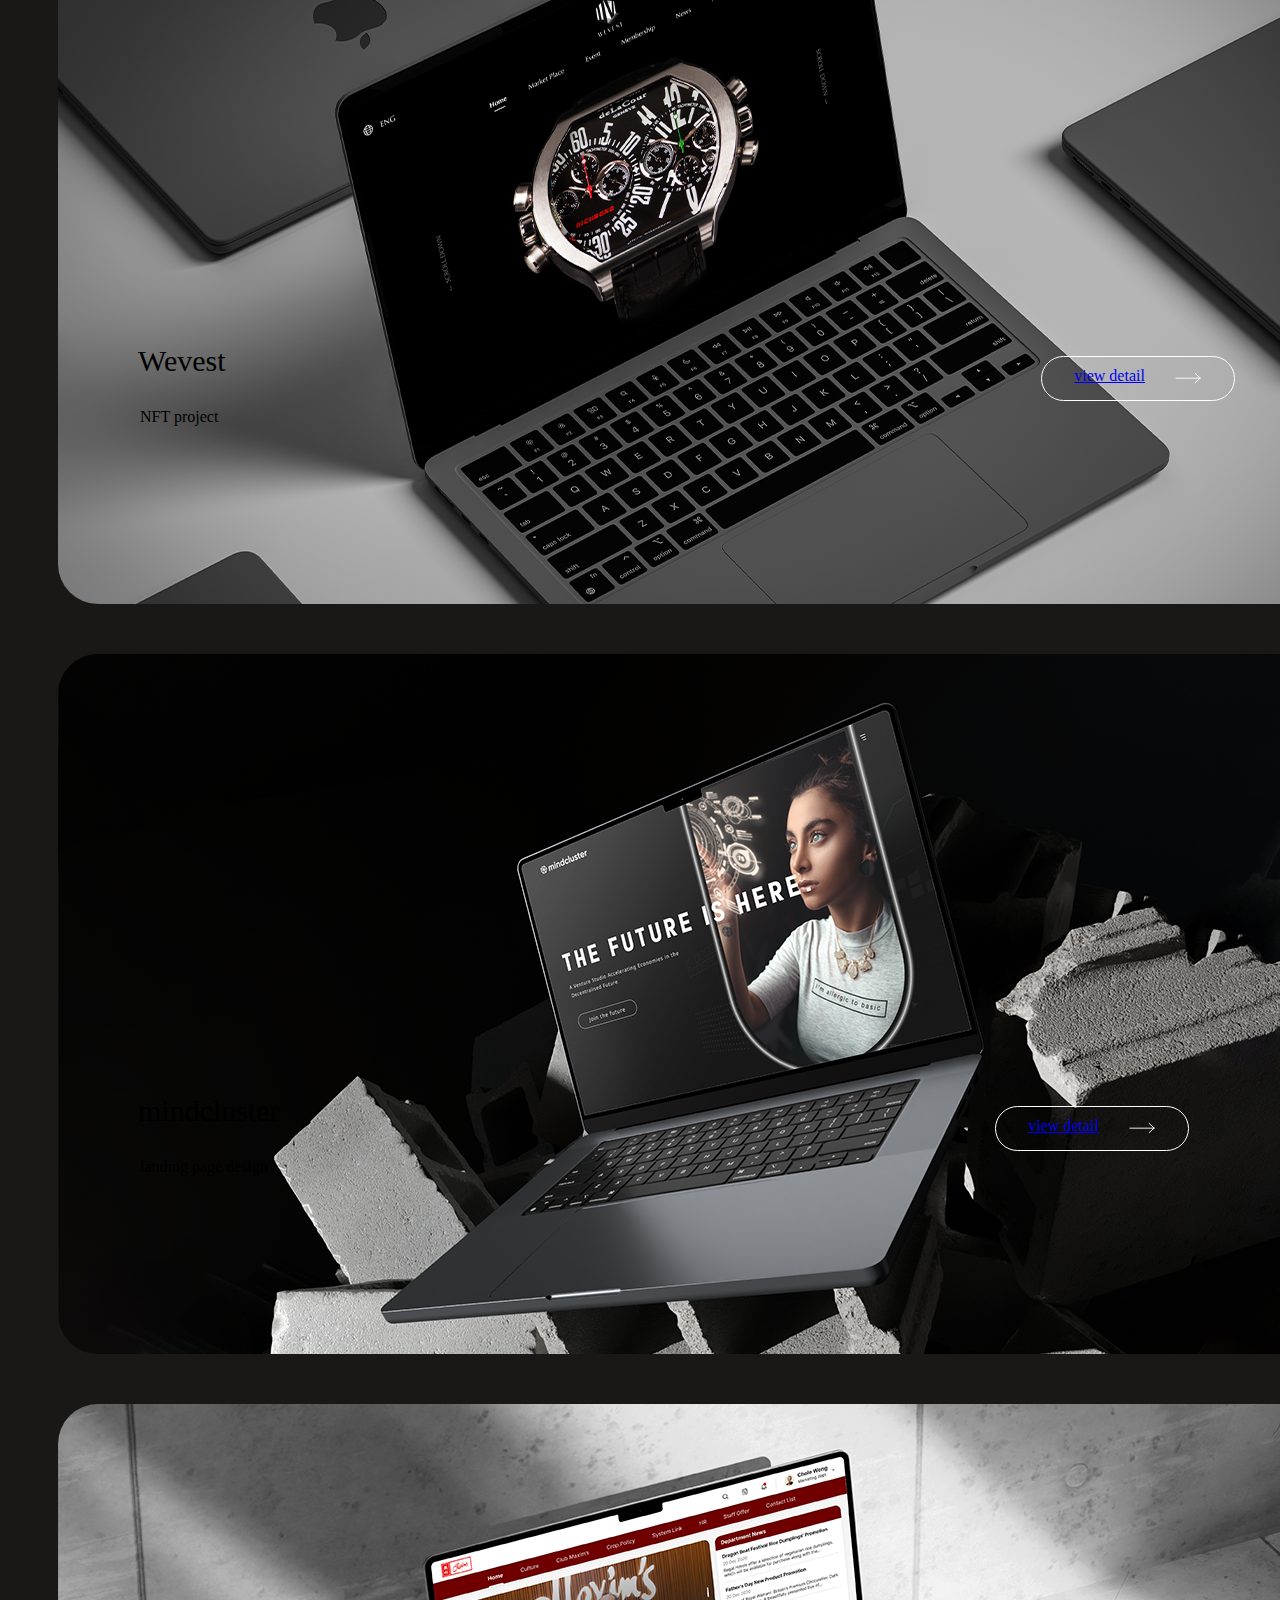
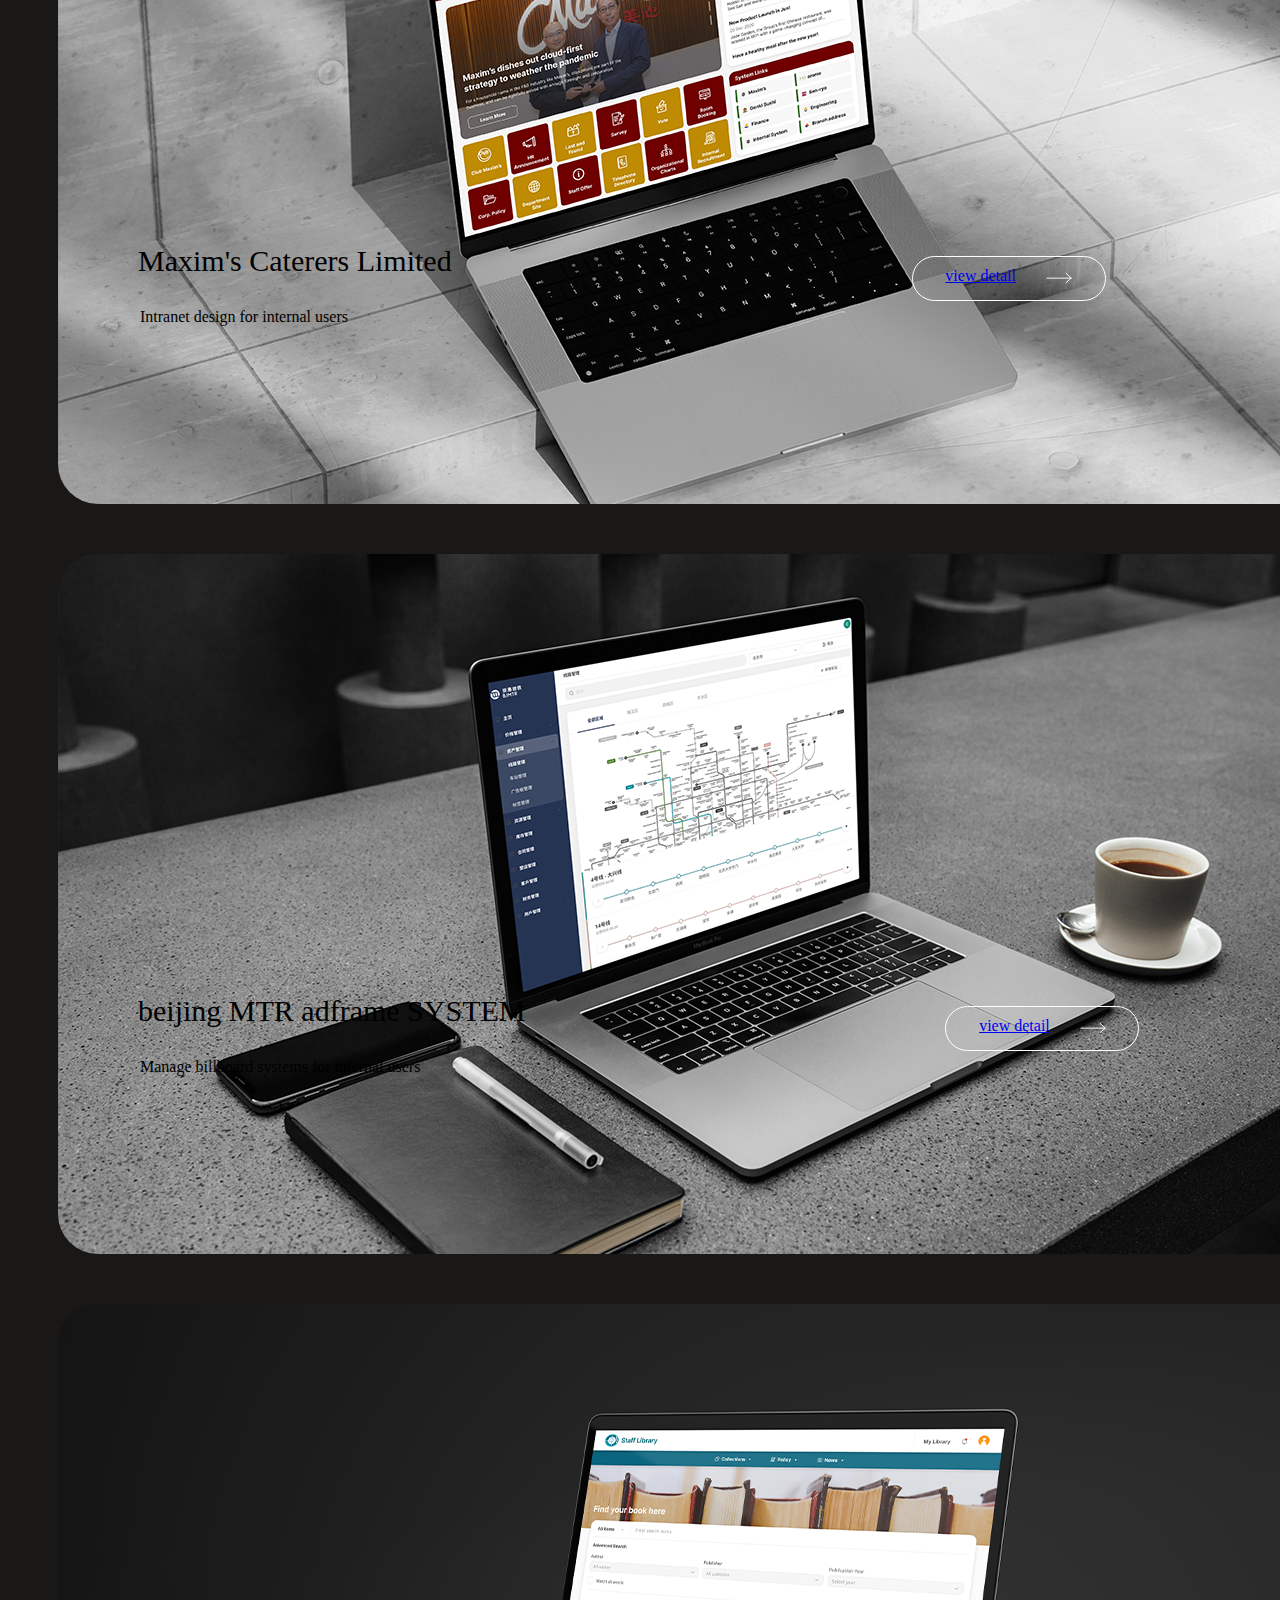
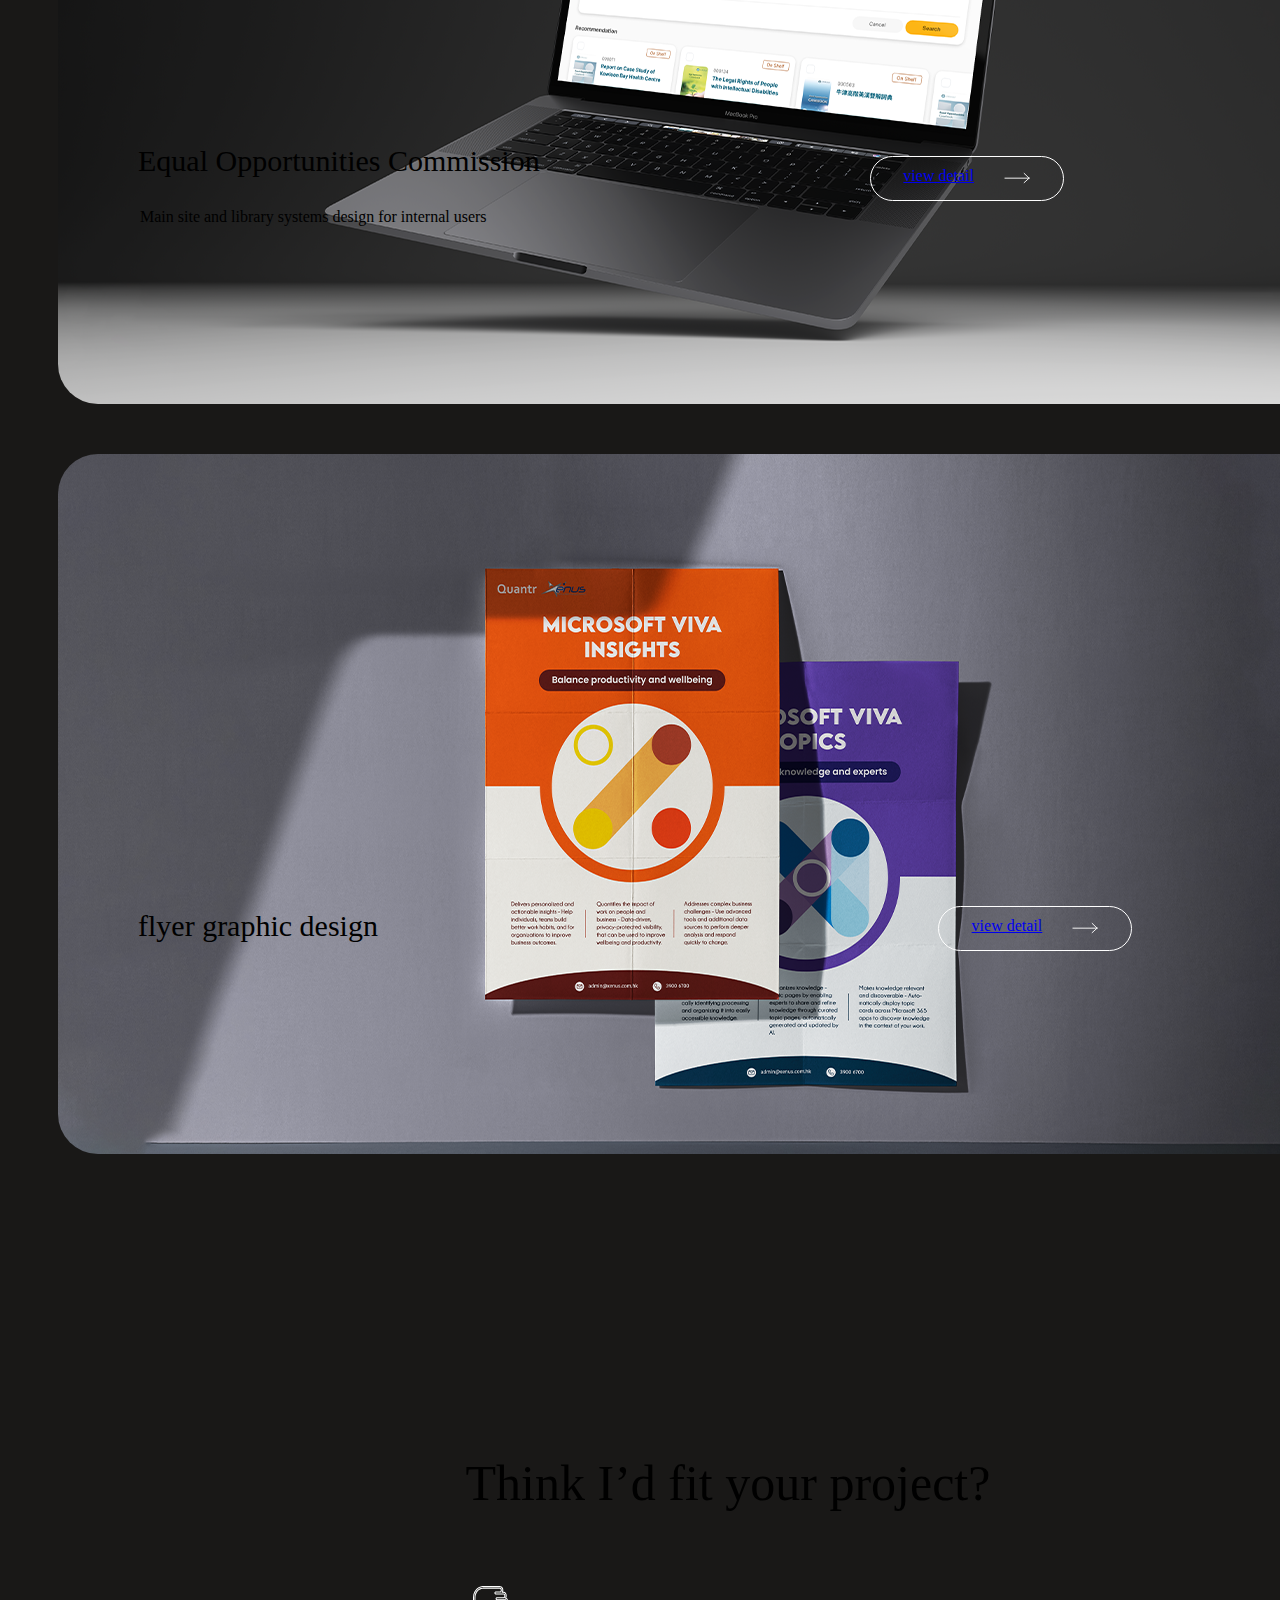
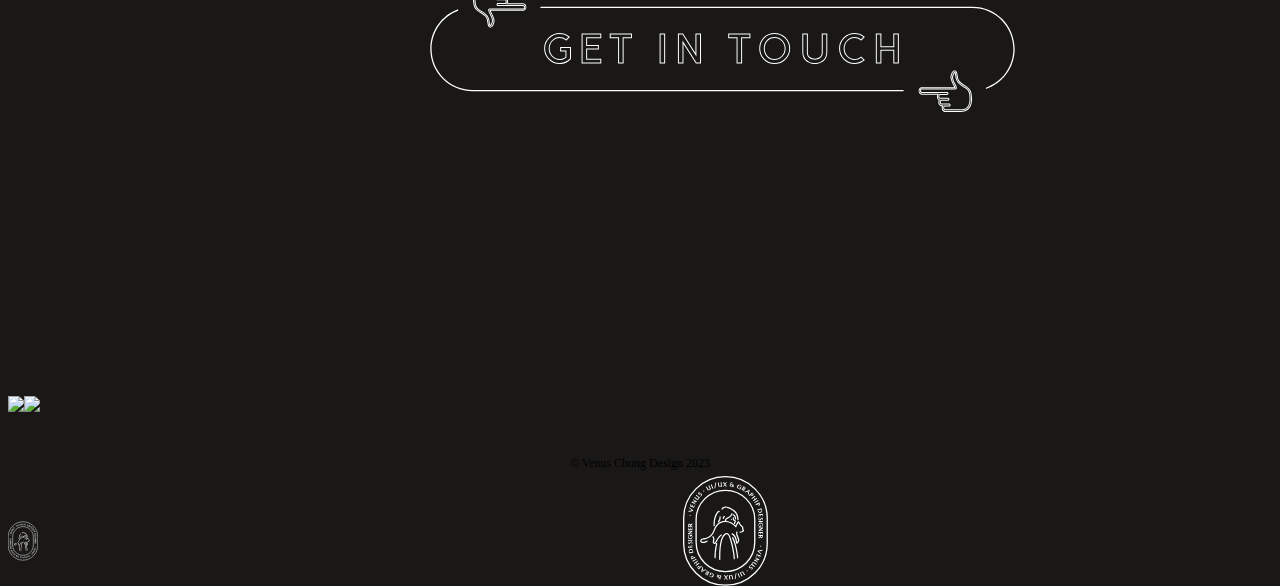
==== commit ea6b6537: "index.html" ====
--- a/index.html
+++ b/index.html
@@ -191,7 +191,7 @@
         <!-- Think I’d fit your project -->
         <div class="center hidden" style="margin:300px 0 0 0; width:1440px ;">
             <p class="font1" style="font-size:50px;text-align:center;">Think I’d fit your project?</p>
-            <a href="mailto:wanching1999@yahoo.com"><img src="get in touch button.svg" class="center" style="margin:24px 0 0 400px; width:589px; height:126px;"></a>
+            <a href="mailto:wanching1999@yahoo.com"><img src="get in touch button.svg" class="center" style="margin:24px 0 0 420px; width:589px; height:126px;"></a>
         </div>
 
         <!-- next -->
@@ -235,4 +235,4 @@
     </a>
 
 </body>
-</html>+</html>
